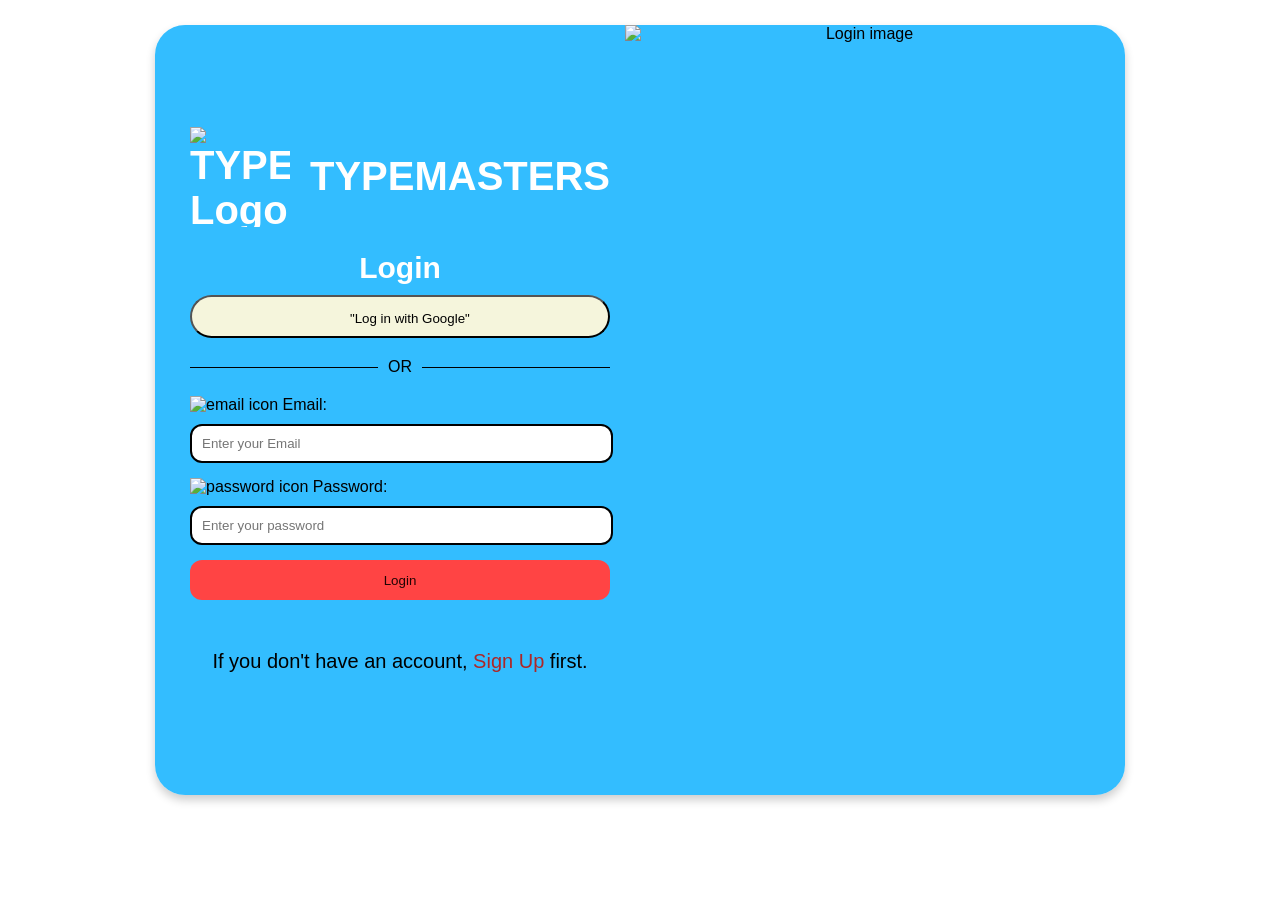
==== login.html @ 099f63d2 "Add files via upload" ====
<!DOCTYPE html>
<html lang="en">
<head>
    <meta charset="UTF-8">
    <meta name="viewport" content="width=device-width, initial-scale=1.0">
    <title>Login</title>
    <link rel="stylesheet" href="login.css">
    <script type="module" src="login.js"></script>
</head>
<body>
    <form class="container">
        <div class="left-side">
            <div class="logo">
                <img class="logo-img" src="https://images.deepai.org/art-image/9d986968ae8f487c84fa39762bcf5559/create-a-logo-for-a-typing-contest-website-na_BJv7UmD.jpg" alt="TYPEMASTERS Logo">
                TYPEMASTERS
            </div>
            <h2>Login</h2>
            <div id="signInMessage" class="messageDiv" style="display: none;"></div>
            <div class="social-login">
                <button id="google-btn" tabindex="0" class="social">
                    <img src="https://cdn4.iconfinder.com/data/icons/logos-brands-7/512/google_logo-google_icongoogle-512.png" width="16px" height="16px" aria-hidden="true">
                    "Log in with Google"
                </button>
            </div>
            <div class="divider">
                <div class="filler">
                    <span class="divider-line">&nbsp;</span>
                </div>
                <span class="content">OR</span>
                <div class="filler">
                    <span class="divider-line">&nbsp;</span>
                </div>
            </div>
            <div class="form-group">
                <label for="email">
                    <img src="https://img.icons8.com/ios/50/000000/email.png" width="20px" height="20px" alt="email icon"> Email:
                </label>
                <input type="email" id="email" name="email" placeholder="Enter your Email" required>
            </div>
            <div class="form-group">
                <label for="password">
                    <img src="https://img.icons8.com/ios/50/000000/lock.png" width="20px" height="20px" alt="password icon"> Password:
                </label>
                <input type="password" id="password" name="password" placeholder="Enter your password" required>
            </div>
            <button id="login-btn" type="submit">Login</button>
            <p class="signup-prompt">
                If you don't have an account, <a href="signup.html">Sign Up</a> first.
            </p>
        </div>
        <div class="right-side">
            <img class="guy-img" src="https://cdn-cm.freepik.com/previews/729bd527-3b75-4fab-becd-bb7efb7c7bd9.jpg?token=exp=1735916843~hmac=f88869e865f206180b06c65aad80d601efa20217e690d7eec6306eef29ac29f9" alt="Login image">
        </div>
        
    </form>

</body>
</html>
---- login.css ----
body {
    font-family: "Poppins", sans-serif;
    font-weight: 400;
    font-style: normal;
    display: flex;
    justify-content: center;
    align-items: center;
    margin: 0;
    padding: 0;
    background-image: url('https://img.freepik.com/free-vector/watercolor-blue-background_23-2149320191.jpg');
    background-size: cover;
    background-repeat: no-repeat;
    background-position: center;
}

.container {
    display: flex;
    align-items: center;
    justify-content: space-between;
    margin: 25px;
    padding: 35px;
    border-radius: 30px;
    box-shadow: 0 5px 10px rgba(2, 2, 2, 0.2);
    text-align: center;
    width: 75vw;
    height: 700px;
    max-width: 900px;
    background-color: rgba(0, 173, 255, 0.8);
}

.left-side {
    flex: 1;
    text-align: left;
}

.right-side {
    flex: 1;
    display: flex;
    justify-content: center;
    align-items: center;
}

.logo-img {
    width: 50px;
    height: 50px;
}

h2 {
    margin-bottom: 10px;
    color: white;
    text-align: center;
    font-size: 30px;
}

.form-group {
    margin-bottom: 15px;
}

label {
    display: block;
    margin-bottom: 10px;
    color: rgb(0, 0, 0);
    font-size: 16px;
}

input {
    width: 95%;
    padding: 10px;
    border: 2px solid black;
    border-radius: 12px;
}

#login-btn {
    margin-bottom: 10px;
    width: 100%;
    height: 40px;
    padding: 10px;
    background-color: rgb(255 68 68);
    color: rgb(32, 4, 4);
    border: none;
    border-radius: 12px;
    cursor: pointer;
    transition: all 0.5s;
}

#login-btn:hover {
    background-color: white;
    padding: 15px 25px;
    box-shadow: 0 6px 12px rgba(0, 3, 1, 0.3);
}

.social {
    width: 100%;
    padding: 10px;
    background-color: beige;
    border-radius: 30px;
    cursor: pointer;
    text-align: center;
}

.social:hover {
    background-color: rgb(227, 200, 255);
}

.guy-img {
    height: 770px;
    width: 473px;
    border-top-right-radius: 30px;
    border-bottom-right-radius: 30px;
    margin-left: 15px;
}

.divider {
    display: flex;
    align-items: center;
    justify-content: center;
    margin: 20px 0;
}

.divider .filler {
    flex-grow: 1;
    height: 1px;
    background-color: rgb(0, 0, 0);
}

.divider .content {
    margin: 0 10px;
    color: black;
}

.messageDiv {
    transition: opacity 0.5s ease;
    padding: 10px;
    border: 1px solid #ccc;
    border-radius: 5px;
    background-color: #f8f9fa;
    color: #333;
    text-align: center;
}

.logo-img {
    height: 100px;
    width: 100px;
    margin-right: 20px;
}

.logo {
    font-size: 40px;
    color: white;
    display: flex;
    justify-content: space-between;
    font-weight: 800;
    align-content: stretch;
    align-items: center;
}
.signup-prompt {
    margin-top: 40px;
    font-size: 20px;
    color: black;
    text-align: center;
}

.signup-prompt a {
    color: rgb(174, 39, 39);
    text-decoration: none;
}

.signup-prompt a:hover {
    text-decoration: underline;
}
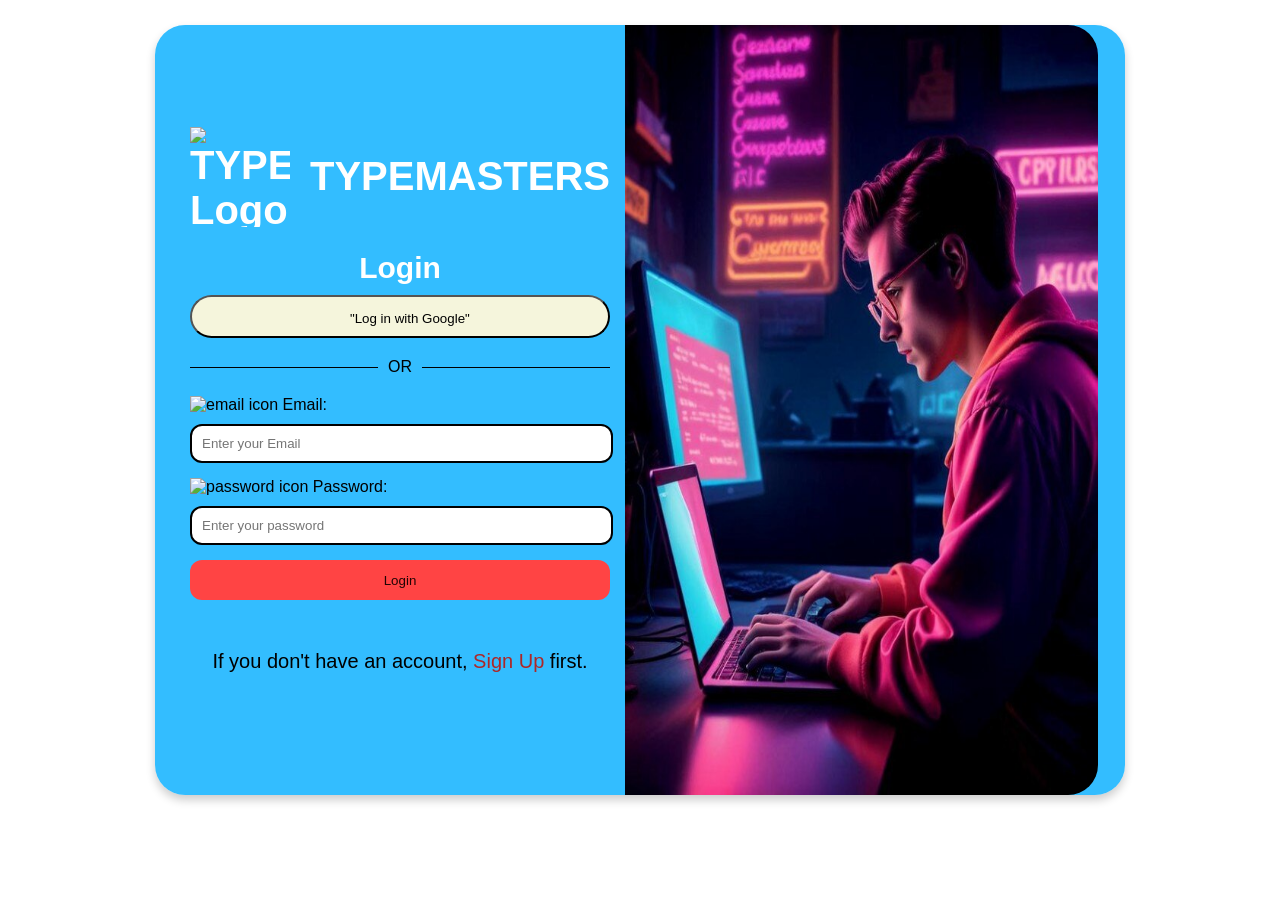
==== commit a8e6d930: "login.html" ====
--- a/login.html
+++ b/login.html
@@ -49,7 +49,7 @@
             </p>
         </div>
         <div class="right-side">
-            <img class="guy-img" src="https://cdn-cm.freepik.com/previews/729bd527-3b75-4fab-becd-bb7efb7c7bd9.jpg?token=exp=1735916843~hmac=f88869e865f206180b06c65aad80d601efa20217e690d7eec6306eef29ac29f9" alt="Login image">
+            <img class="guy-img" src="guy-typing.jpg" alt="Login image">
         </div>
         
     </form>
@@ -57,3 +57,4 @@
 </body>
 </html>
 
+
